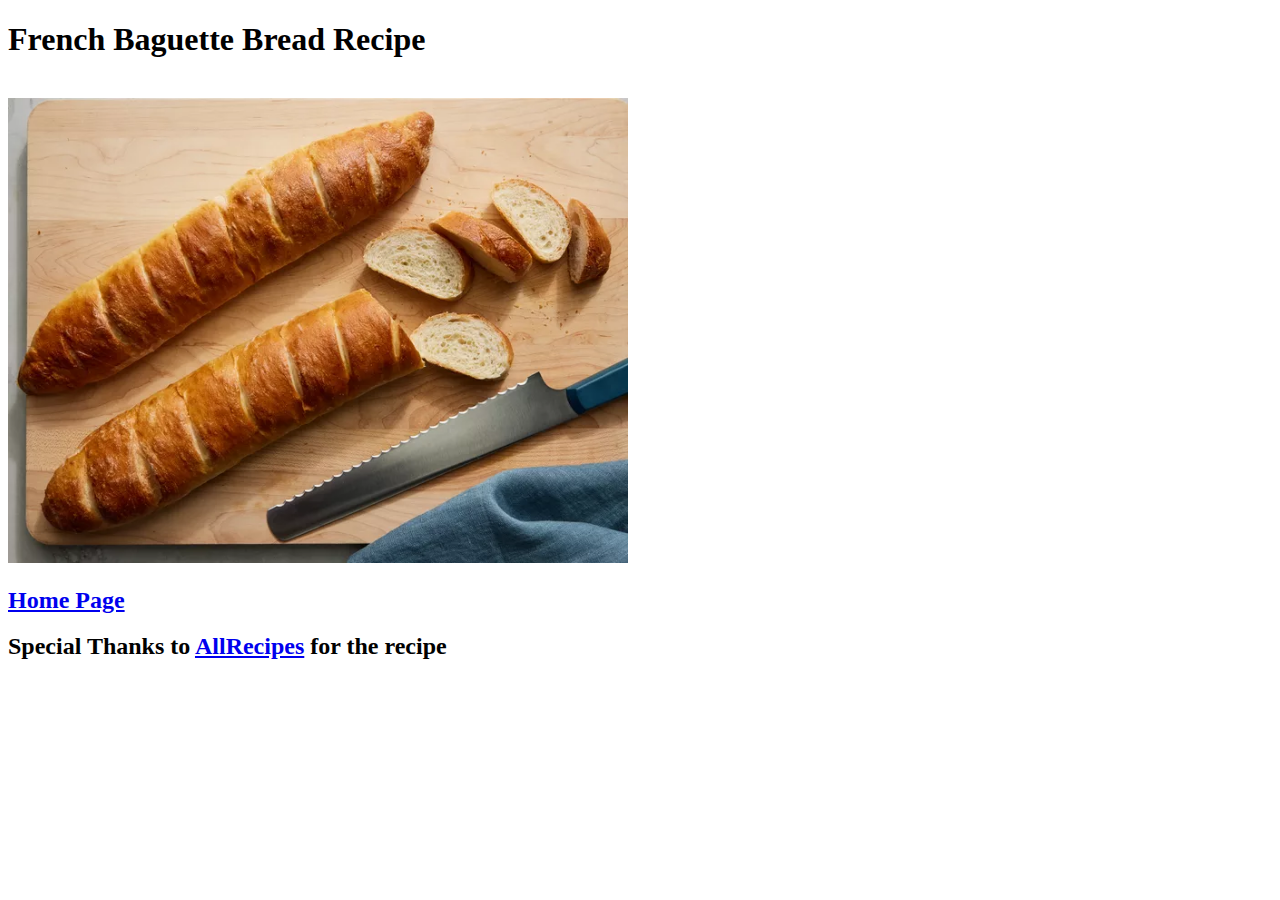
==== bread_recipes/baguette.html @ 39852dcf ""fixed" README" ====
<!DOCTYPE html>
<html lang="en">
<head>
    <meta charset="UTF-8">
    <meta name="viewport" content="width=device-width, initial-scale=1.0">
    <title>Baguette Recipe</title>
</head>
<body>
    <h1>French Baguette Bread Recipe</h1>
    <br>
    <img src="../src/img/baguette.webp" alt="Baguette Bread" width="620px" height="auto">
    <br>
    <h2><a href="../index.html">Home Page</a></h2>
    <h2>Special Thanks to <a href="https://www.allrecipes.com/recipe/7028/french-baguettes/">AllRecipes</a> for the recipe</h2>
    <p></p>
</body>
</html>
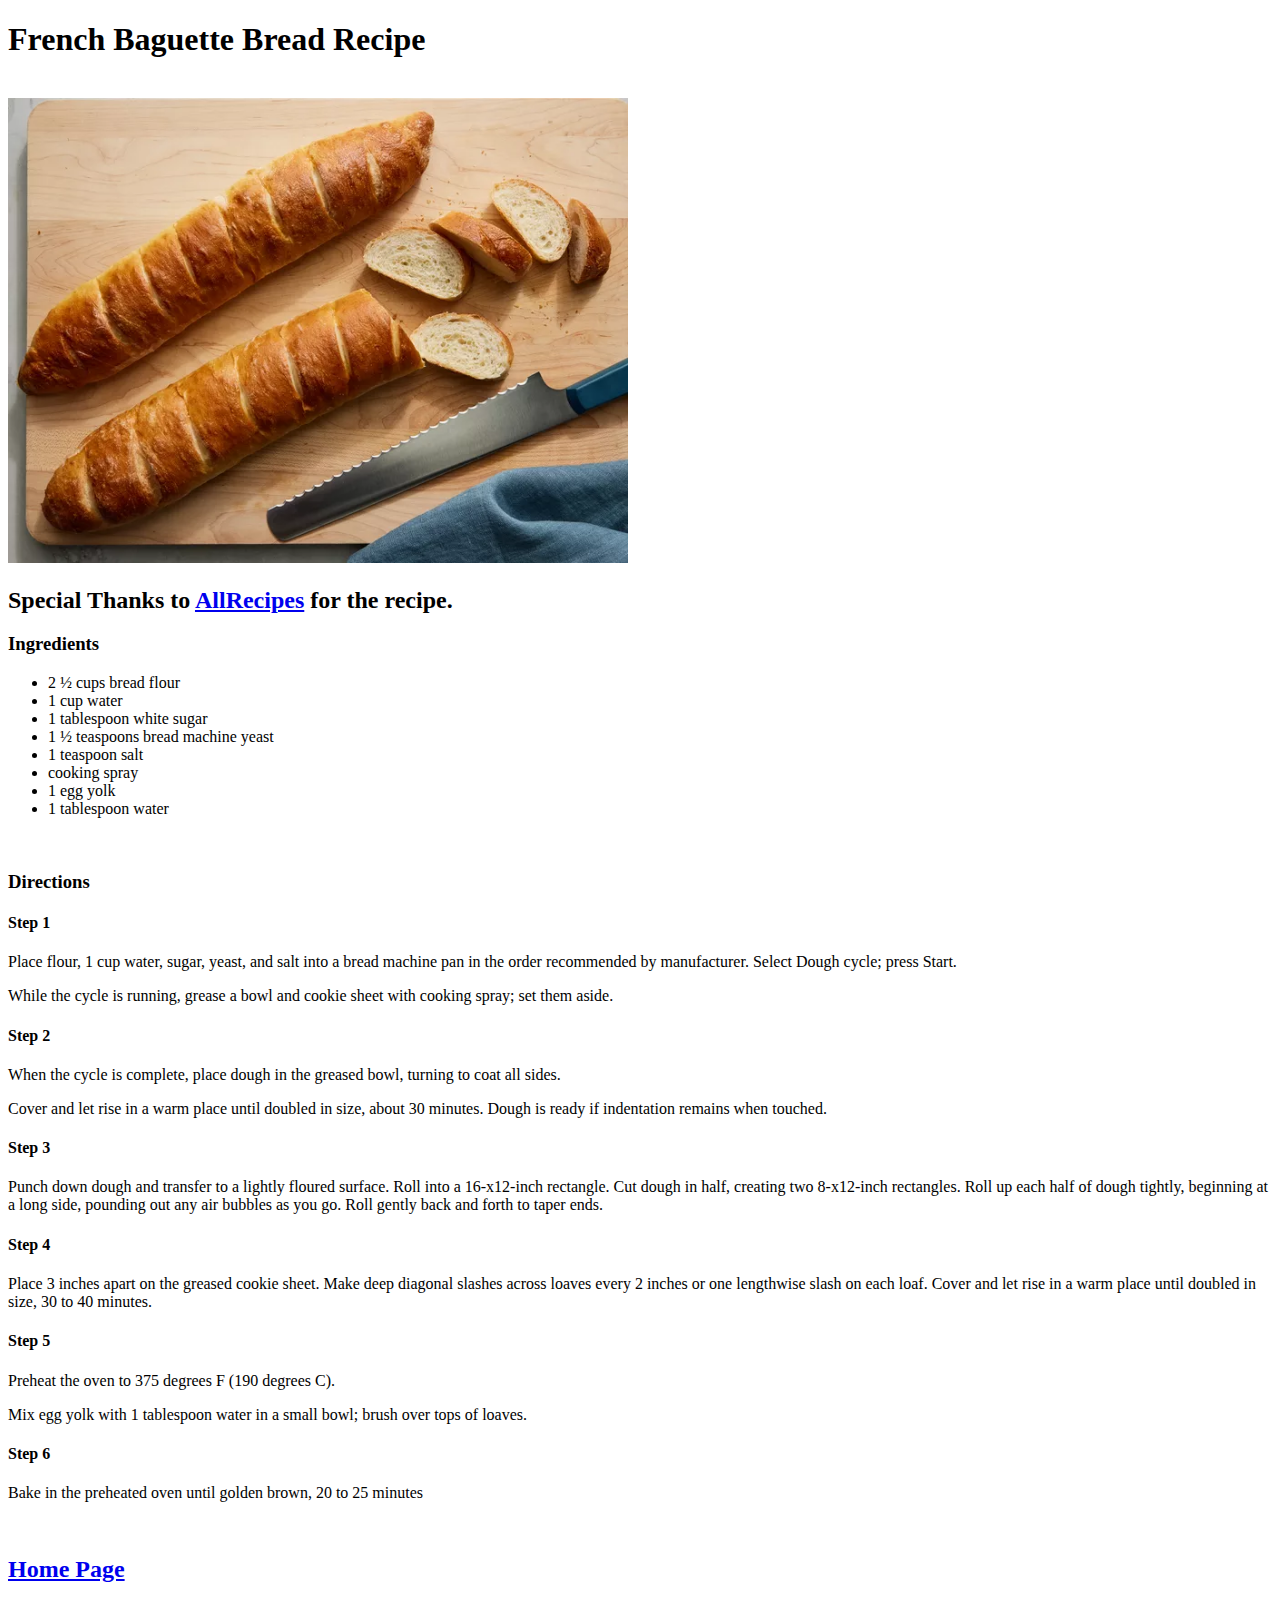
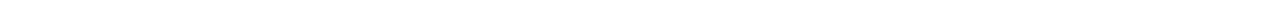
==== commit b1b8e36d: "Added important structure" ====
--- a/bread_recipes/baguette.html
+++ b/bread_recipes/baguette.html
@@ -3,6 +3,7 @@
 <head>
     <meta charset="UTF-8">
     <meta name="viewport" content="width=device-width, initial-scale=1.0">
+    <link rel="icon" href="../src/icon/tetoooo.jpg">
     <title>Baguette Recipe</title>
 </head>
 <body>
@@ -10,8 +11,42 @@
     <br>
     <img src="../src/img/baguette.webp" alt="Baguette Bread" width="620px" height="auto">
     <br>
+    <h2>Special Thanks to <a href="https://www.allrecipes.com/recipe/7028/french-baguettes/">AllRecipes</a> for the recipe.</h2>
+    <h3>Ingredients</h3>
+    <ul>
+        <li>2 ½ cups bread flour</li>
+        <li>1 cup water</li>
+        <li>1 tablespoon white sugar</li>
+        <li>1 ½ teaspoons bread machine yeast</li>
+        <li>1 teaspoon salt</li>
+        <li>cooking spray</li>
+        <li>1 egg yolk</li>
+        <li>1 tablespoon water</li>
+    </ul>
+
+    <br>
+    <h3>Directions</h3>
+    <h4>Step 1</h4>
+    <p>Place flour, 1 cup water, sugar, yeast, and salt into a bread machine pan in the order recommended by manufacturer. Select Dough cycle; press Start.</p>
+    <p>While the cycle is running, grease a bowl and cookie sheet with cooking spray; set them aside.</p>
+
+    <h4>Step 2</h4>
+    <p>When the cycle is complete, place dough in the greased bowl, turning to coat all sides.</p>
+    <p>Cover and let rise in a warm place until doubled in size, about 30 minutes. Dough is ready if indentation remains when touched.</p>
+
+    <h4>Step 3</h4>
+    <p>Punch down dough and transfer to a lightly floured surface. Roll into a 16-x12-inch rectangle. Cut dough in half, creating two 8-x12-inch rectangles. Roll up each half of dough tightly, beginning at a long side, pounding out any air bubbles as you go. Roll gently back and forth to taper ends.</p>
+
+    <h4>Step 4</h4>
+    <p>Place 3 inches apart on the greased cookie sheet. Make deep diagonal slashes across loaves every 2 inches or one lengthwise slash on each loaf. Cover and let rise in a warm place until doubled in size, 30 to 40 minutes.</p>
+
+    <h4>Step 5</h4>
+    <p>Preheat the oven to 375 degrees F (190 degrees C).</p>
+    <p>Mix egg yolk with 1 tablespoon water in a small bowl; brush over tops of loaves.</p>
+
+    <h4>Step 6</h4>
+    <p>Bake in the preheated oven until golden brown, 20 to 25 minutes</p>
+    <br>
     <h2><a href="../index.html">Home Page</a></h2>
-    <h2>Special Thanks to <a href="https://www.allrecipes.com/recipe/7028/french-baguettes/">AllRecipes</a> for the recipe</h2>
-    <p></p>
 </body>
 </html>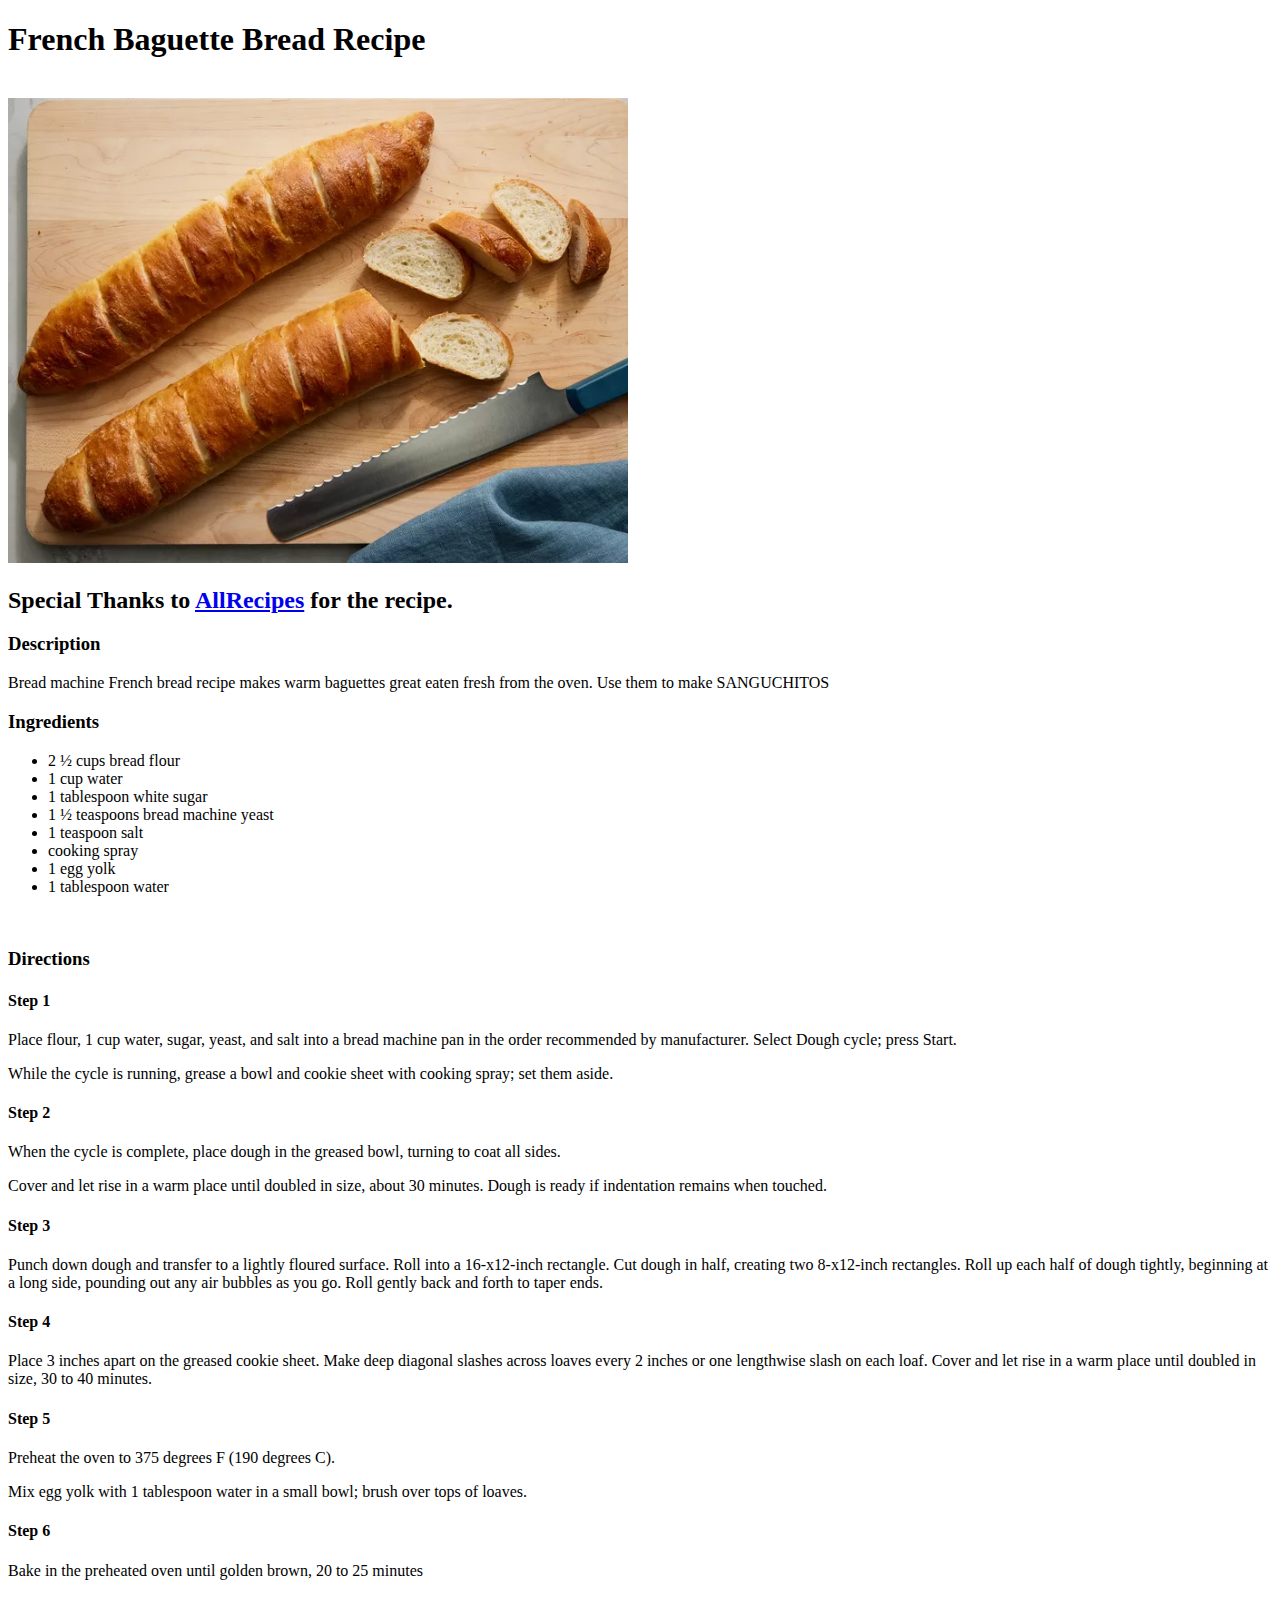
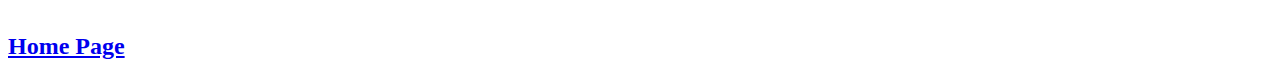
==== commit ce99e0a1: "Added recipe description" ====
--- a/bread_recipes/baguette.html
+++ b/bread_recipes/baguette.html
@@ -12,6 +12,8 @@
     <img src="../src/img/baguette.webp" alt="Baguette Bread" width="620px" height="auto">
     <br>
     <h2>Special Thanks to <a href="https://www.allrecipes.com/recipe/7028/french-baguettes/">AllRecipes</a> for the recipe.</h2>
+    <h3>Description</h3>
+    <p>Bread machine French bread recipe makes warm baguettes great eaten fresh from the oven. Use them to make SANGUCHITOS</p>
     <h3>Ingredients</h3>
     <ul>
         <li>2 ½ cups bread flour</li>
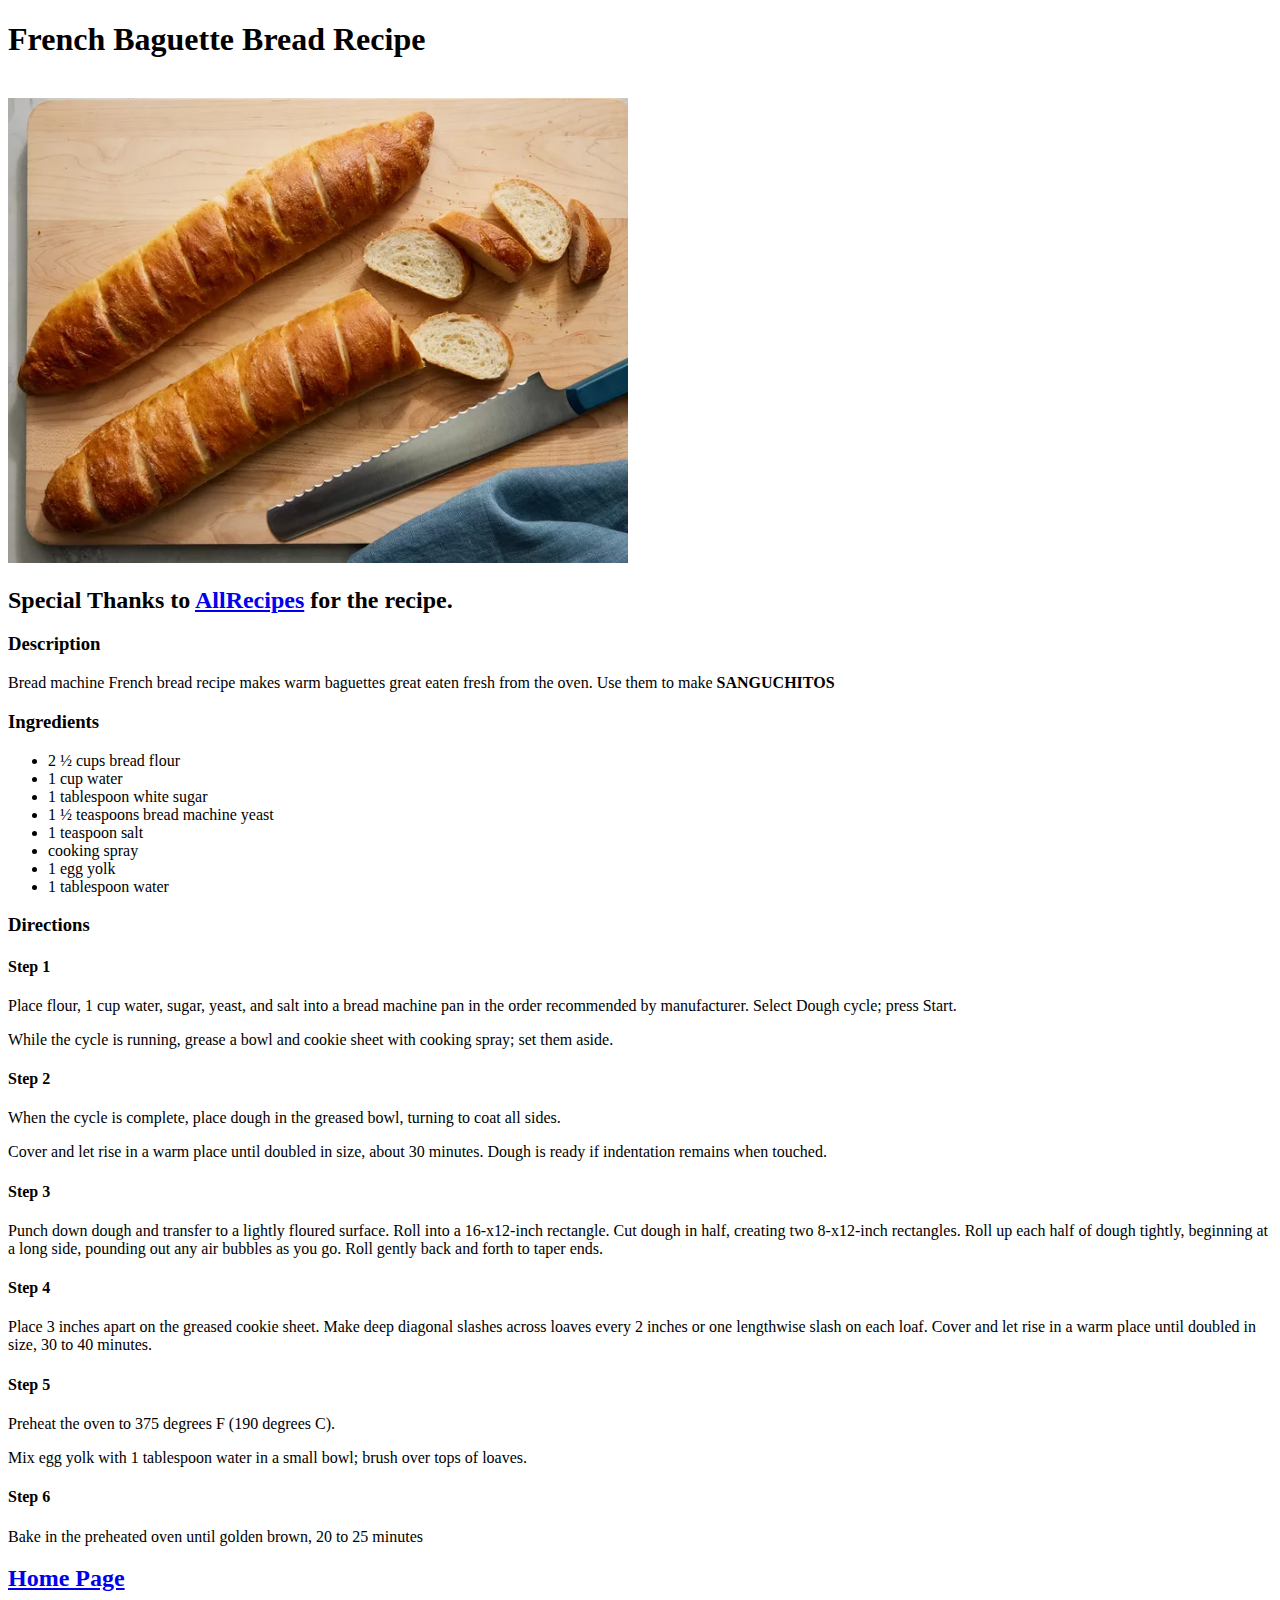
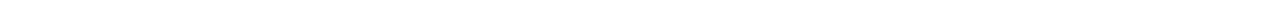
==== commit bba5f1b1: "Updated html" ====
--- a/bread_recipes/baguette.html
+++ b/bread_recipes/baguette.html
@@ -3,52 +3,58 @@
 <head>
     <meta charset="UTF-8">
     <meta name="viewport" content="width=device-width, initial-scale=1.0">
-    <link rel="icon" href="../src/icon/tetoooo.jpg">
+    <link rel="icon" href="../src/icon/teto_bread.webp">
+    <link rel="stylesheet" href="./bread_style.css">
     <title>Baguette Recipe</title>
 </head>
 <body>
-    <h1>French Baguette Bread Recipe</h1>
+    <div class="divtitle">
+        <h1 id="title">French Baguette Bread Recipe</h1>
+    </div>
     <br>
-    <img src="../src/img/baguette.webp" alt="Baguette Bread" width="620px" height="auto">
+        <img src="../src/img/baguette.webp" alt="Baguette Bread" width="620px" height="auto" id="theBreadInQuestion">
     <br>
-    <h2>Special Thanks to <a href="https://www.allrecipes.com/recipe/7028/french-baguettes/">AllRecipes</a> for the recipe.</h2>
-    <h3>Description</h3>
-    <p>Bread machine French bread recipe makes warm baguettes great eaten fresh from the oven. Use them to make SANGUCHITOS</p>
-    <h3>Ingredients</h3>
-    <ul>
-        <li>2 ½ cups bread flour</li>
-        <li>1 cup water</li>
-        <li>1 tablespoon white sugar</li>
-        <li>1 ½ teaspoons bread machine yeast</li>
-        <li>1 teaspoon salt</li>
-        <li>cooking spray</li>
-        <li>1 egg yolk</li>
-        <li>1 tablespoon water</li>
-    </ul>
+        <h2>Special Thanks to <a href="https://www.allrecipes.com/recipe/7028/french-baguettes/">AllRecipes</a> for the recipe.</h2>
+    <div class="description">
+        <h3>Description</h3>
+            <p>Bread machine French bread recipe makes warm baguettes great eaten fresh from the oven. Use them to make <strong>SANGUCHITOS</strong></p>
+        </div>
+    <div>
+        <h3 id="ingredient">Ingredients</h3>
+            <ul>
+                <li>2 ½ cups bread flour</li>
+                <li>1 cup water</li>
+                <li>1 tablespoon white sugar</li>
+                <li>1 ½ teaspoons bread machine yeast</li>
+                <li>1 teaspoon salt</li>
+                <li>cooking spray</li>
+                <li>1 egg yolk</li>
+                <li>1 tablespoon water</li>
+            </ul>
+        </div>
+    <div class="directions">
+        <h3>Directions</h3>
+            <h4>Step 1</h4>
+                <p>Place flour, 1 cup water, sugar, yeast, and salt into a bread machine pan in the order recommended by manufacturer. Select Dough cycle; press Start.</p>
+                <p>While the cycle is running, grease a bowl and cookie sheet with cooking spray; set them aside.</p>
 
-    <br>
-    <h3>Directions</h3>
-    <h4>Step 1</h4>
-    <p>Place flour, 1 cup water, sugar, yeast, and salt into a bread machine pan in the order recommended by manufacturer. Select Dough cycle; press Start.</p>
-    <p>While the cycle is running, grease a bowl and cookie sheet with cooking spray; set them aside.</p>
+            <h4>Step 2</h4>
+                <p>When the cycle is complete, place dough in the greased bowl, turning to coat all sides.</p>
+                <p>Cover and let rise in a warm place until doubled in size, about 30 minutes. Dough is ready if indentation remains when touched.</p>
 
-    <h4>Step 2</h4>
-    <p>When the cycle is complete, place dough in the greased bowl, turning to coat all sides.</p>
-    <p>Cover and let rise in a warm place until doubled in size, about 30 minutes. Dough is ready if indentation remains when touched.</p>
+            <h4>Step 3</h4>
+                <p>Punch down dough and transfer to a lightly floured surface. Roll into a 16-x12-inch rectangle. Cut dough in half, creating two 8-x12-inch rectangles. Roll up each half of dough tightly, beginning at a long side, pounding out any air bubbles as you go. Roll gently back and forth to taper ends.</p>
 
-    <h4>Step 3</h4>
-    <p>Punch down dough and transfer to a lightly floured surface. Roll into a 16-x12-inch rectangle. Cut dough in half, creating two 8-x12-inch rectangles. Roll up each half of dough tightly, beginning at a long side, pounding out any air bubbles as you go. Roll gently back and forth to taper ends.</p>
+            <h4>Step 4</h4>
+                <p>Place 3 inches apart on the greased cookie sheet. Make deep diagonal slashes across loaves every 2 inches or one lengthwise slash on each loaf. Cover and let rise in a warm place until doubled in size, 30 to 40 minutes.</p>
 
-    <h4>Step 4</h4>
-    <p>Place 3 inches apart on the greased cookie sheet. Make deep diagonal slashes across loaves every 2 inches or one lengthwise slash on each loaf. Cover and let rise in a warm place until doubled in size, 30 to 40 minutes.</p>
-
-    <h4>Step 5</h4>
-    <p>Preheat the oven to 375 degrees F (190 degrees C).</p>
-    <p>Mix egg yolk with 1 tablespoon water in a small bowl; brush over tops of loaves.</p>
-
-    <h4>Step 6</h4>
-    <p>Bake in the preheated oven until golden brown, 20 to 25 minutes</p>
-    <br>
+            <h4>Step 5</h4>
+                <p>Preheat the oven to 375 degrees F (190 degrees C).</p>
+                <p>Mix egg yolk with 1 tablespoon water in a small bowl; brush over tops of loaves.</p>
+            
+            <h4>Step 6</h4>
+                <p>Bake in the preheated oven until golden brown, 20 to 25 minutes</p>
+        </div>
     <h2><a href="../index.html">Home Page</a></h2>
 </body>
 </html>